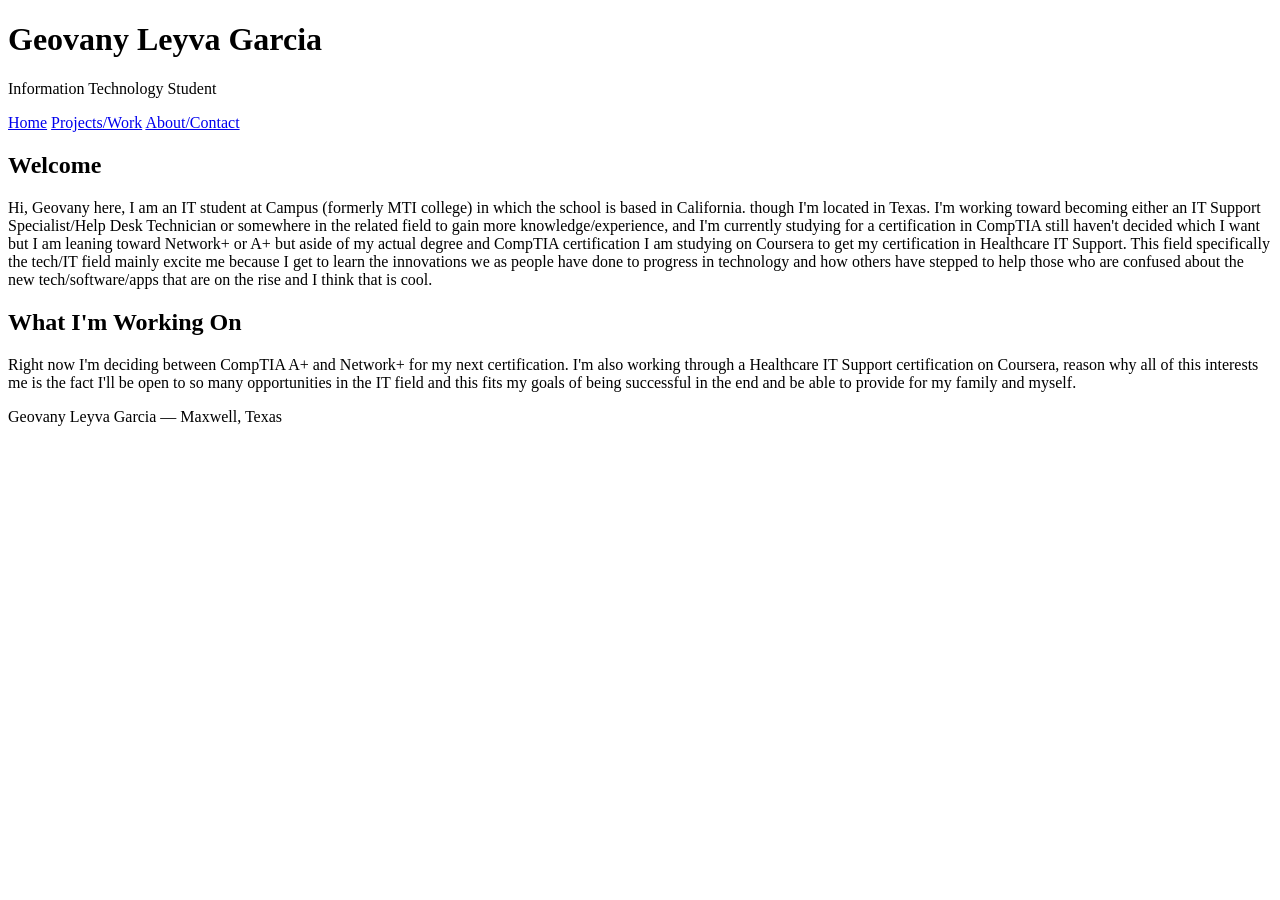
==== index.html @ de45fd37 "HTML skeleton" ====
<!DOCTYPE html>
<html lang="en">

<head>
    <title>Geovany Leyva Garcia | Home</title>
</head>

<body>

    <header>
        <h1>Geovany Leyva Garcia</h1>
        <p>Information Technology Student </p>
    </header>

    <nav>
        <a href="index.html">Home</a>
        <a href="projects.html">Projects/Work</a>
        <a href="about.html">About/Contact</a>
    </nav>

    <main>
        <section>
            <h2>Welcome</h2>
            <p>Hi, Geovany here, I am an IT student at Campus (formerly MTI college) in which the school is based in California. though I'm located in Texas. I'm working toward becoming either an IT Support Specialist/Help Desk Technician or somewhere in the related field to gain more knowledge/experience, and I'm currently studying for a certification in CompTIA still haven't decided which I want but I am leaning toward Network+ or A+ but aside of my actual degree and CompTIA certification I am studying on Coursera to get my certification in Healthcare IT Support. This field specifically the tech/IT field mainly excite me because I get to learn the innovations we as people have done to progress in technology and how others have stepped to help those who are confused about the new tech/software/apps that are on the rise and I think that is cool.</p>
        </section>

        <section>
            <h2>What I'm Working On</h2>
            <p>Right now I'm deciding between CompTIA A+ and Network+ for my next certification. I'm also working through a Healthcare IT Support certification on Coursera, reason why all of this interests me is the fact I'll be open to so many opportunities in the IT field and this fits my goals of being successful in the end and be able to provide for my family and myself.</p>
        </section>
    </main>


    <footer>
        <p>Geovany Leyva Garcia &mdash; Maxwell, Texas</p>
    </footer>

</body>

</html>
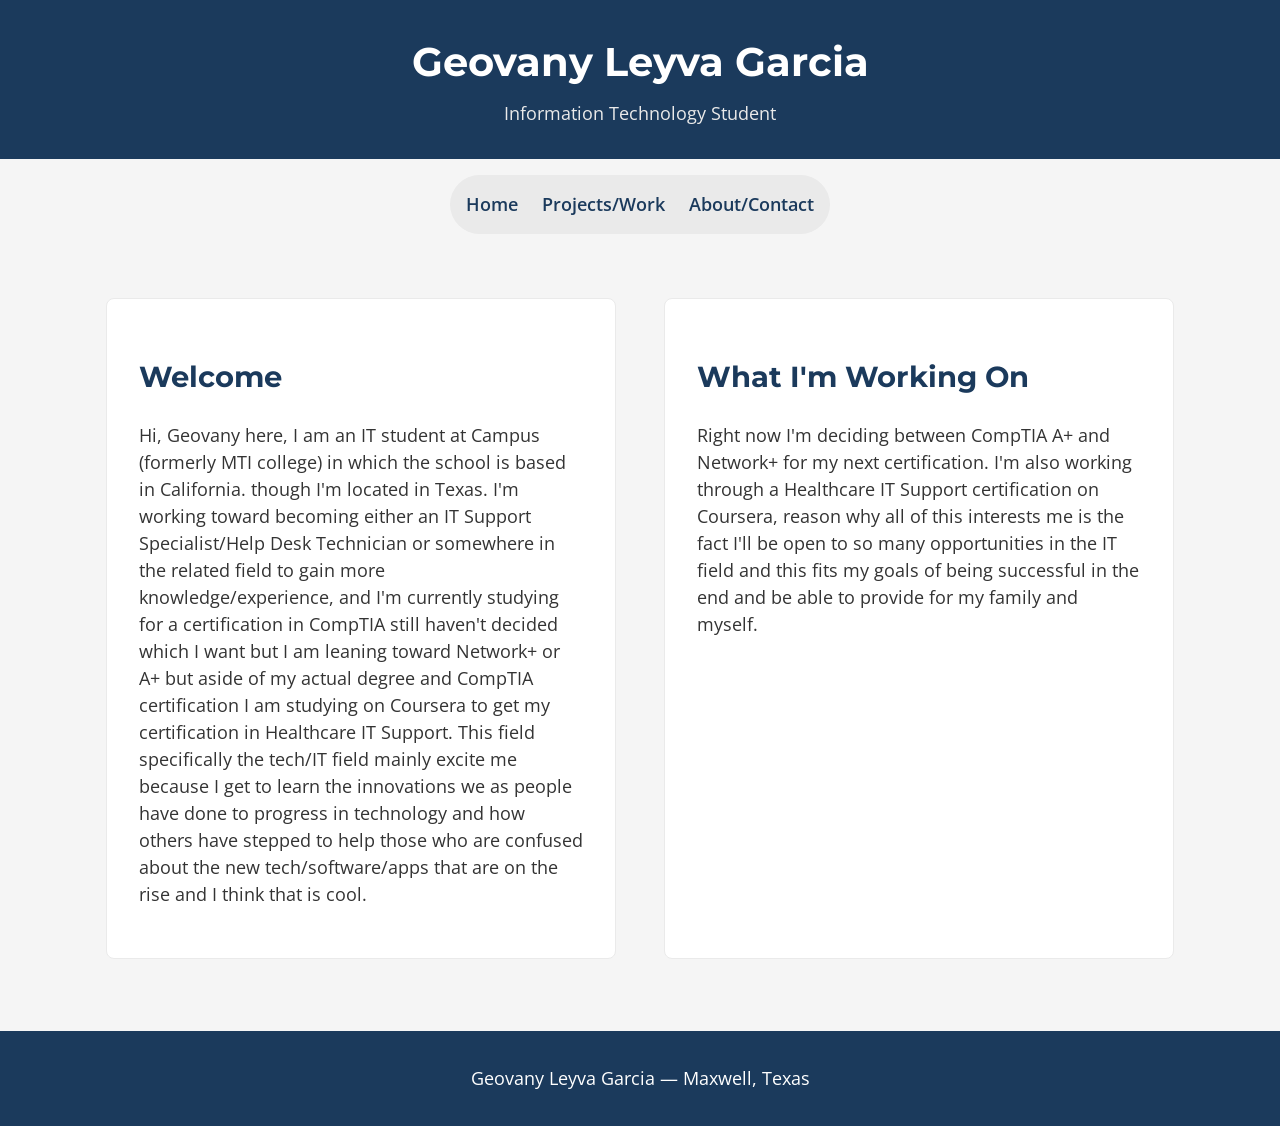
==== commit 4446e39e: "Move HTML files to repo root for GitHub Pages" ====
--- a/index.html
+++ b/index.html
@@ -2,14 +2,17 @@
 <html lang="en">
 
 <head>
+    <meta charset="UTF-8">
+    <meta name="viewport" content="width=device-width, initial-scale=1.0">
     <title>Geovany Leyva Garcia | Home</title>
+    <link rel="stylesheet" href="styling/style.css">
 </head>
 
 <body>
 
     <header>
         <h1>Geovany Leyva Garcia</h1>
-        <p>Information Technology Student </p>
+        <p class="tagline">Information Technology Student</p>
     </header>
 
     <nav>
@@ -19,15 +22,17 @@
     </nav>
 
     <main>
-        <section>
+        <div class="content-columns">
+        <section id="welcome">
             <h2>Welcome</h2>
             <p>Hi, Geovany here, I am an IT student at Campus (formerly MTI college) in which the school is based in California. though I'm located in Texas. I'm working toward becoming either an IT Support Specialist/Help Desk Technician or somewhere in the related field to gain more knowledge/experience, and I'm currently studying for a certification in CompTIA still haven't decided which I want but I am leaning toward Network+ or A+ but aside of my actual degree and CompTIA certification I am studying on Coursera to get my certification in Healthcare IT Support. This field specifically the tech/IT field mainly excite me because I get to learn the innovations we as people have done to progress in technology and how others have stepped to help those who are confused about the new tech/software/apps that are on the rise and I think that is cool.</p>
         </section>
 
-        <section>
+        <section id="working-on">
             <h2>What I'm Working On</h2>
             <p>Right now I'm deciding between CompTIA A+ and Network+ for my next certification. I'm also working through a Healthcare IT Support certification on Coursera, reason why all of this interests me is the fact I'll be open to so many opportunities in the IT field and this fits my goals of being successful in the end and be able to provide for my family and myself.</p>
         </section>
+        </div>
     </main>
 
 
--- a/styling/style.css
+++ b/styling/style.css
@@ -0,0 +1,129 @@
+@import url('https://fonts.googleapis.com/css2?family=Montserrat:wght@600;700&family=Open+Sans:wght@400;600&display=swap');
+
+* {
+    box-sizing: border-box;
+}
+
+body {
+    margin: 0;
+    background-color: #F5F5F5;
+    color: #333333;
+    font-family: 'Open Sans', sans-serif;
+    line-height: 1.5;
+}
+
+h1, h2, h3 {
+    font-family: 'Montserrat', sans-serif;
+    color: #1B3A5C;
+}
+
+a {
+    color: #3378C9;
+    word-break: break-word;
+}
+
+header {
+    background-color: #1B3A5C;
+    color: #FFFFFF;
+    padding: 32px 16px;
+    text-align: center;
+}
+
+header h1 {
+    color: #FFFFFF;
+    margin: 0;
+}
+
+.tagline {
+    margin: 8px 0 0;
+    color:#EAEAEA;
+}
+
+nav {
+    background-color: #EAEAEA;
+    display: flex;
+    flex-wrap: wrap;
+    justify-content: center;
+    gap: 16px;
+    padding: 16px;
+    margin: 16px auto;
+    max-width: fit-content;
+    border-radius: 24px;
+}
+
+nav a {
+    color: #1B3A5C;
+    text-decoration: none;
+    font-weight: 600;
+}
+
+main {
+    padding: 24px 16px;
+    max-width: 960px;
+    margin: 0 auto;
+}
+
+.content-columns {
+    display: flex;
+    flex-direction: column;
+    gap: 24px;
+}
+
+.content-columns section {
+    background-color: #FFFFFF;
+    border: 1px solid #EAEAEA;
+    border-radius: 8px;
+    padding: 24px;
+}
+
+footer {
+    background-color: #1B3A5C;
+    color: #FFFFFF;
+    text-align: center;
+    padding: 16px;
+    margin-top: 24px;
+}
+
+
+@media (min-width: 768px) {
+    nav {
+        border-radius: 999px;
+        gap: 24px;
+    }
+
+    .content-columns {
+        flex-direction: row;
+    }
+
+    .content-columns section {
+        flex:1;
+    }
+}
+
+
+@media (min-width: 1200px) {
+    body {
+        font-size: 18px;
+    }
+
+    main {
+        max-width: 1100px;
+        padding: 48px 16px;
+    }
+
+    h1 {
+        font-size: 2.5rem;
+    }
+
+    h2 {
+        font-size: 1.8rem;
+    }
+
+    .content-columns {
+        gap: 48px;
+    }
+
+    .content-columns section {
+        padding: 32px;
+    }
+}
